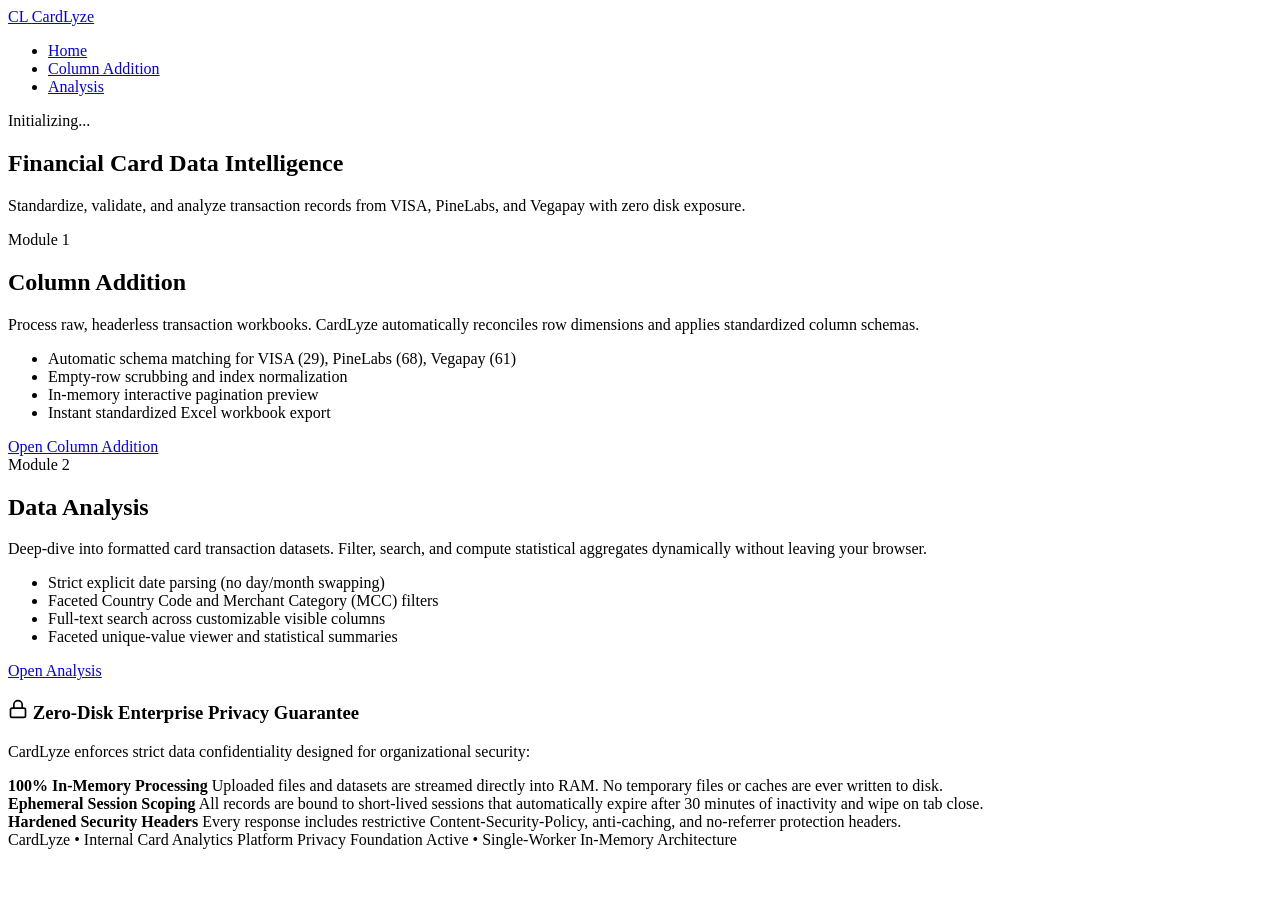
==== app/static/index.html @ 86dabf5b "feat: implement Phase 1 foundations, privacy rules, in-memory session store, and security headers" ====
<!DOCTYPE html>
<html lang="en">

<head>
    <meta charset="UTF-8">
    <meta name="viewport" content="width=device-width, initial-scale=1.0">
    <title>CardLyze - Card Transaction Processing & Analysis</title>
    <link rel="stylesheet" href="/css/app.css">
</head>

<body>
    <header class="navbar">
        <div class="nav-container">
            <a href="/" class="brand">
                <span class="brand-icon">CL</span>
                <span>CardLyze</span>
            </a>
            <ul class="nav-links">
                <li><a href="/" class="nav-link active">Home</a></li>
                <li><a href="/column-addition.html" class="nav-link">Column Addition</a></li>
                <li><a href="/analysis.html" class="nav-link">Analysis</a></li>
            </ul>
            <div class="session-indicator" title="Your session is isolated and purely in-memory">
                <span class="session-dot"></span>
                <span class="session-text">Initializing...</span>
            </div>
        </div>
    </header>

    <main class="main-content">
        <section class="hero">
            <h1 class="hero-title">Financial Card Data Intelligence</h1>
            <p class="hero-subtitle">Standardize, validate, and analyze transaction records from VISA, PineLabs, and
                Vegapay with zero disk exposure.</p>
        </section>

        <section class="cards-grid">
            <div class="card">
                <div>
                    <div class="card-header">
                        <span class="card-badge">Module 1</span>
                    </div>
                    <h2 class="card-title">Column Addition</h2>
                    <p class="card-desc">Process raw, headerless transaction workbooks. CardLyze automatically
                        reconciles row dimensions and applies standardized column schemas.</p>
                    <ul class="card-features">
                        <li>Automatic schema matching for VISA (29), PineLabs (68), Vegapay (61)</li>
                        <li>Empty-row scrubbing and index normalization</li>
                        <li>In-memory interactive pagination preview</li>
                        <li>Instant standardized Excel workbook export</li>
                    </ul>
                </div>
                <a href="/column-addition.html" class="btn btn-primary">Open Column Addition</a>
            </div>

            <div class="card">
                <div>
                    <div class="card-header">
                        <span class="card-badge">Module 2</span>
                    </div>
                    <h2 class="card-title">Data Analysis</h2>
                    <p class="card-desc">Deep-dive into formatted card transaction datasets. Filter, search, and compute
                        statistical aggregates dynamically without leaving your browser.</p>
                    <ul class="card-features">
                        <li>Strict explicit date parsing (no day/month swapping)</li>
                        <li>Faceted Country Code and Merchant Category (MCC) filters</li>
                        <li>Full-text search across customizable visible columns</li>
                        <li>Faceted unique-value viewer and statistical summaries</li>
                    </ul>
                </div>
                <a href="/analysis.html" class="btn btn-primary">Open Analysis</a>
            </div>
        </section>

        <section class="privacy-banner">
            <h3 class="privacy-banner-title">
                <svg width="20" height="20" viewBox="0 0 24 24" fill="none" stroke="currentColor" stroke-width="2"
                    stroke-linecap="round" stroke-linejoin="round">
                    <rect x="3" y="11" width="18" height="11" rx="2" ry="2"></rect>
                    <path d="M7 11V7a5 5 0 0 1 10 0v4"></path>
                </svg>
                Zero-Disk Enterprise Privacy Guarantee
            </h3>
            <p class="privacy-item">CardLyze enforces strict data confidentiality designed for organizational security:
            </p>
            <div class="privacy-grid">
                <div class="privacy-item">
                    <strong>100% In-Memory Processing</strong>
                    Uploaded files and datasets are streamed directly into RAM. No temporary files or caches are ever
                    written to disk.
                </div>
                <div class="privacy-item">
                    <strong>Ephemeral Session Scoping</strong>
                    All records are bound to short-lived sessions that automatically expire after 30 minutes of
                    inactivity and wipe on tab close.
                </div>
                <div class="privacy-item">
                    <strong>Hardened Security Headers</strong>
                    Every response includes restrictive Content-Security-Policy, anti-caching, and no-referrer
                    protection headers.
                </div>
            </div>
        </section>
    </main>

    <footer class="footer">
        <div class="footer-container">
            <span>CardLyze &bull; Internal Card Analytics Platform</span>
            <span>Privacy Foundation Active &bull; Single-Worker In-Memory Architecture</span>
        </div>
    </footer>

    <script src="/js/common.js"></script>
</body>

</html>
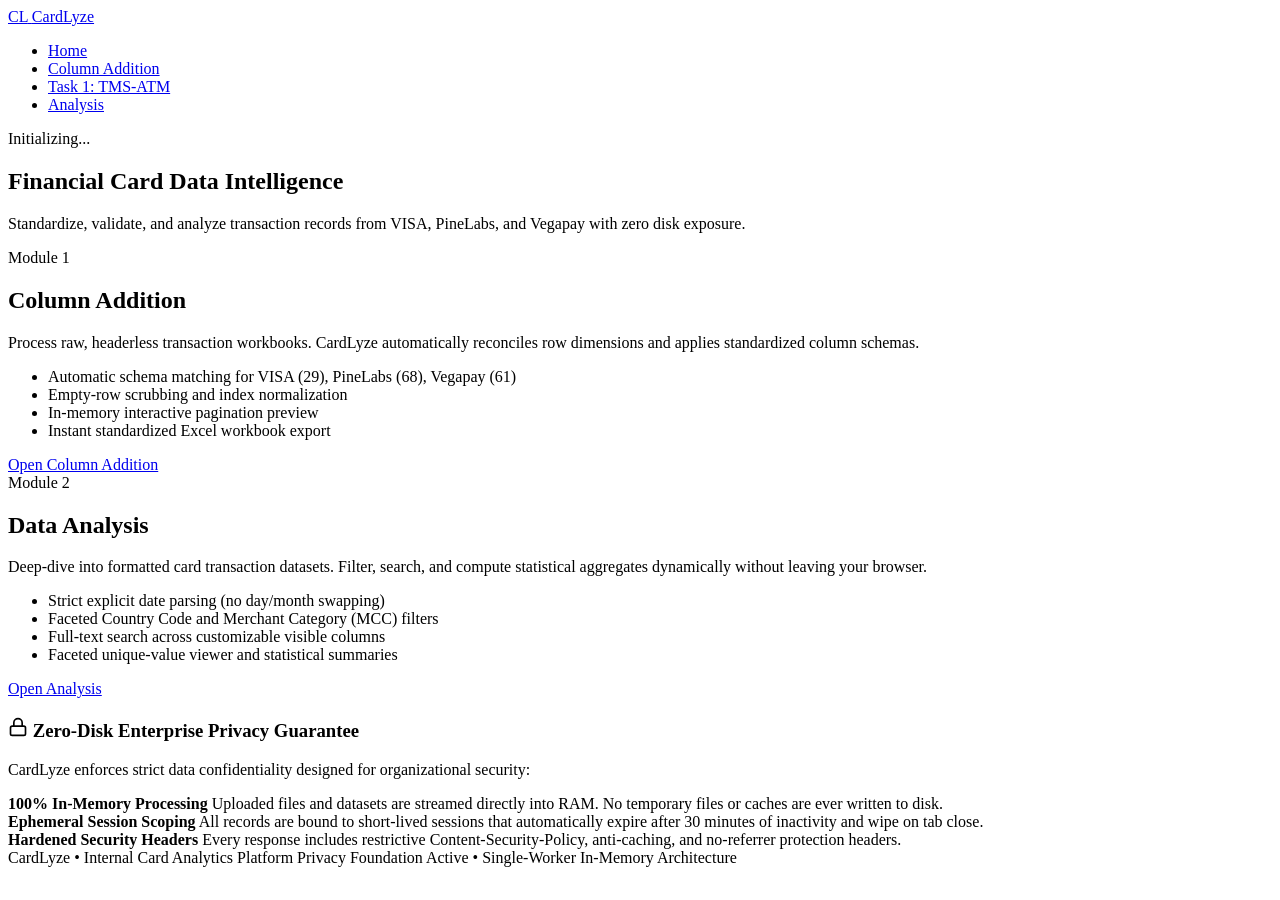
==== commit 3fa4b0de: "feat(task1): add data dictionaries, MS SQL queries, TMS-ATM alert detection, individual reports, and" ====
--- a/app/static/index.html
+++ b/app/static/index.html
@@ -18,7 +18,8 @@
             <ul class="nav-links">
                 <li><a href="/" class="nav-link active">Home</a></li>
                 <li><a href="/column-addition.html" class="nav-link">Column Addition</a></li>
-                <li><a href="/analysis.html" class="nav-link">Analysis</a></li>
+                <li><a href="/task1.html" class="nav-link">Task 1: TMS-ATM</a></li>
+                    <li><a href="/analysis.html" class="nav-link">Analysis</a></li>
             </ul>
             <div class="session-indicator" title="Your session is isolated and purely in-memory">
                 <span class="session-dot"></span>
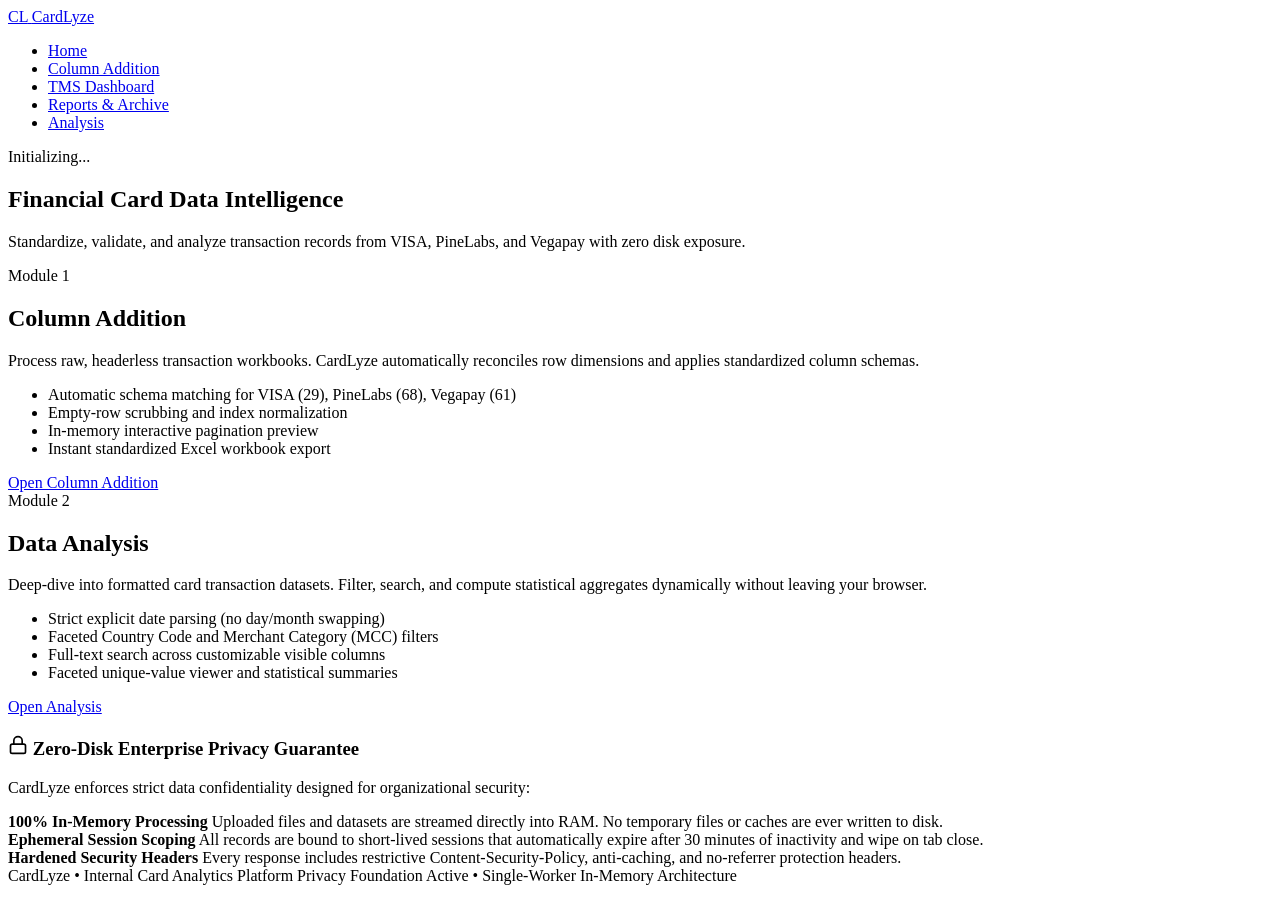
==== commit a07df577: "feat: automated daily reporting, cumulative pattern detection, executive dashboard, and reports arch" ====
--- a/app/static/index.html
+++ b/app/static/index.html
@@ -18,8 +18,9 @@
             <ul class="nav-links">
                 <li><a href="/" class="nav-link active">Home</a></li>
                 <li><a href="/column-addition.html" class="nav-link">Column Addition</a></li>
-                <li><a href="/task1.html" class="nav-link">Task 1: TMS-ATM</a></li>
-                    <li><a href="/analysis.html" class="nav-link">Analysis</a></li>
+                <li><a href="/task1.html" class="nav-link">TMS Dashboard</a></li>
+                <li><a href="/reports.html" class="nav-link">Reports &amp; Archive</a></li>
+                <li><a href="/analysis.html" class="nav-link">Analysis</a></li>
             </ul>
             <div class="session-indicator" title="Your session is isolated and purely in-memory">
                 <span class="session-dot"></span>
